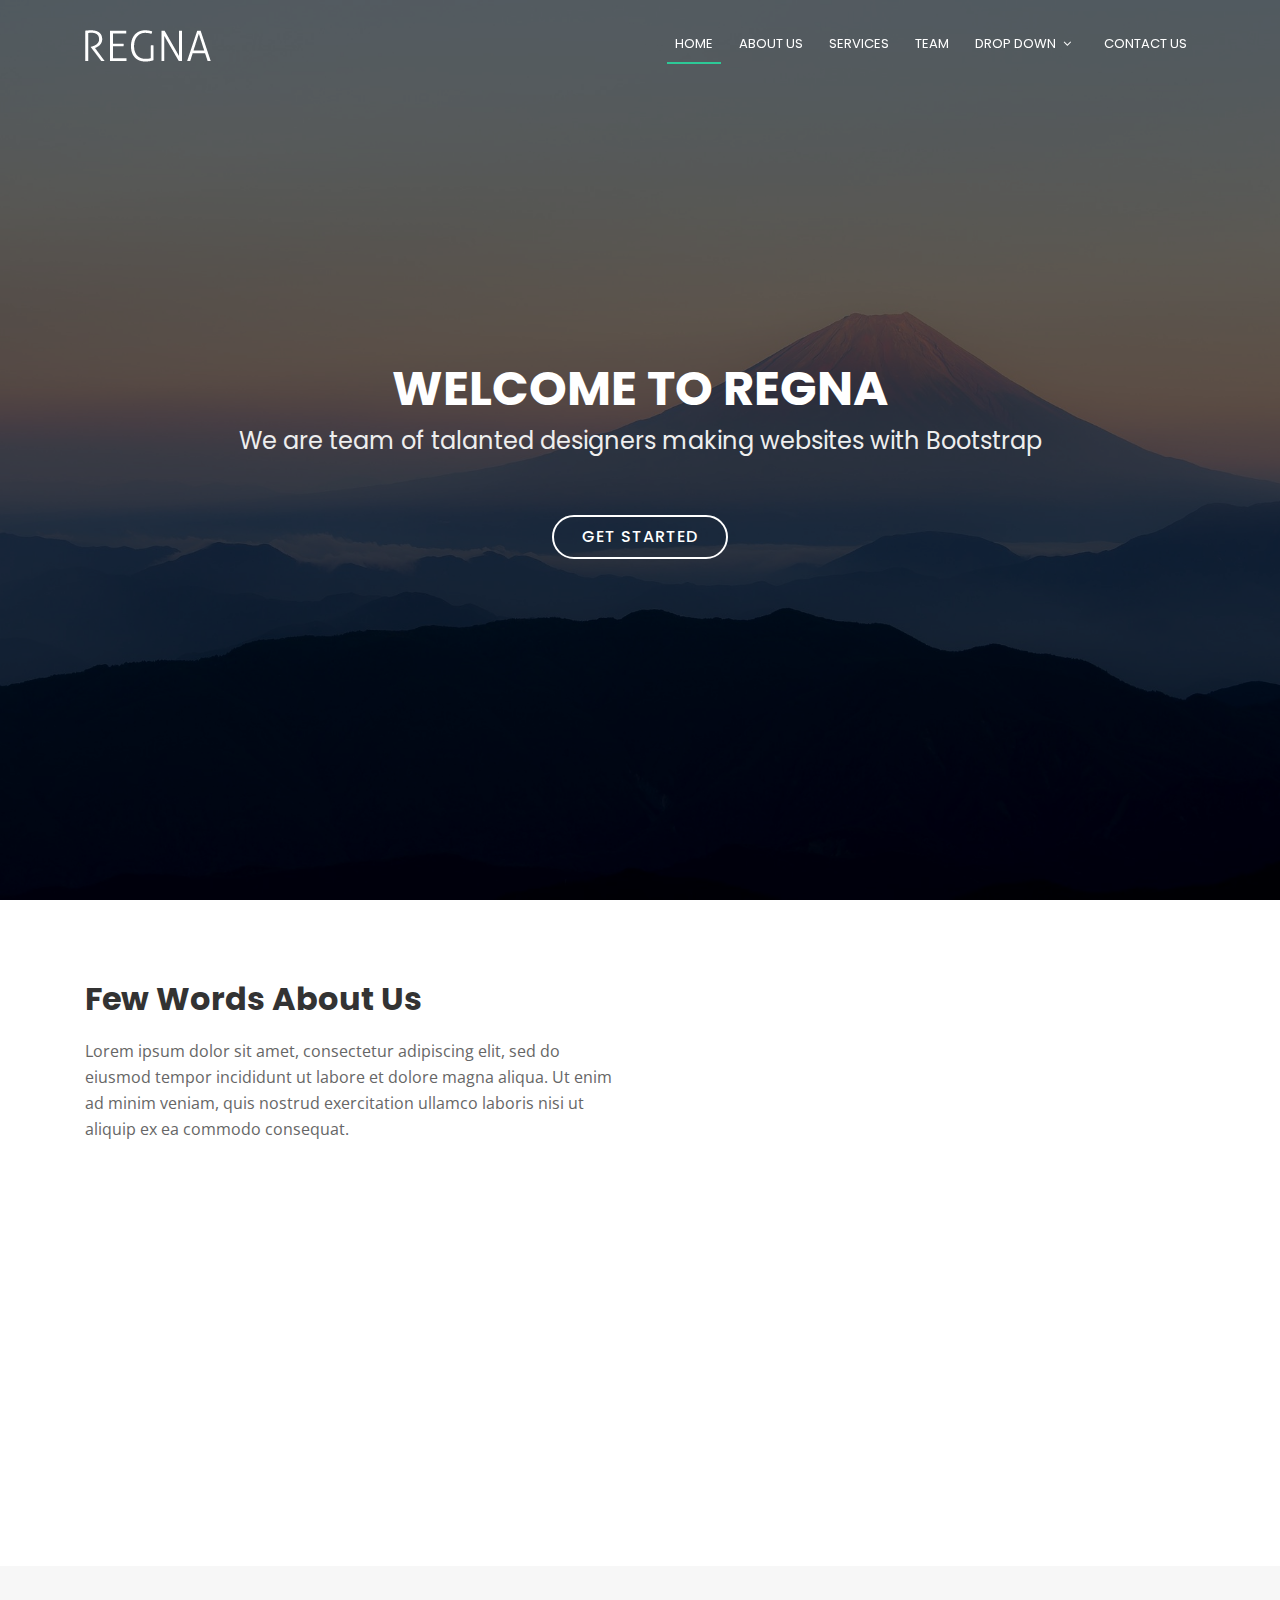
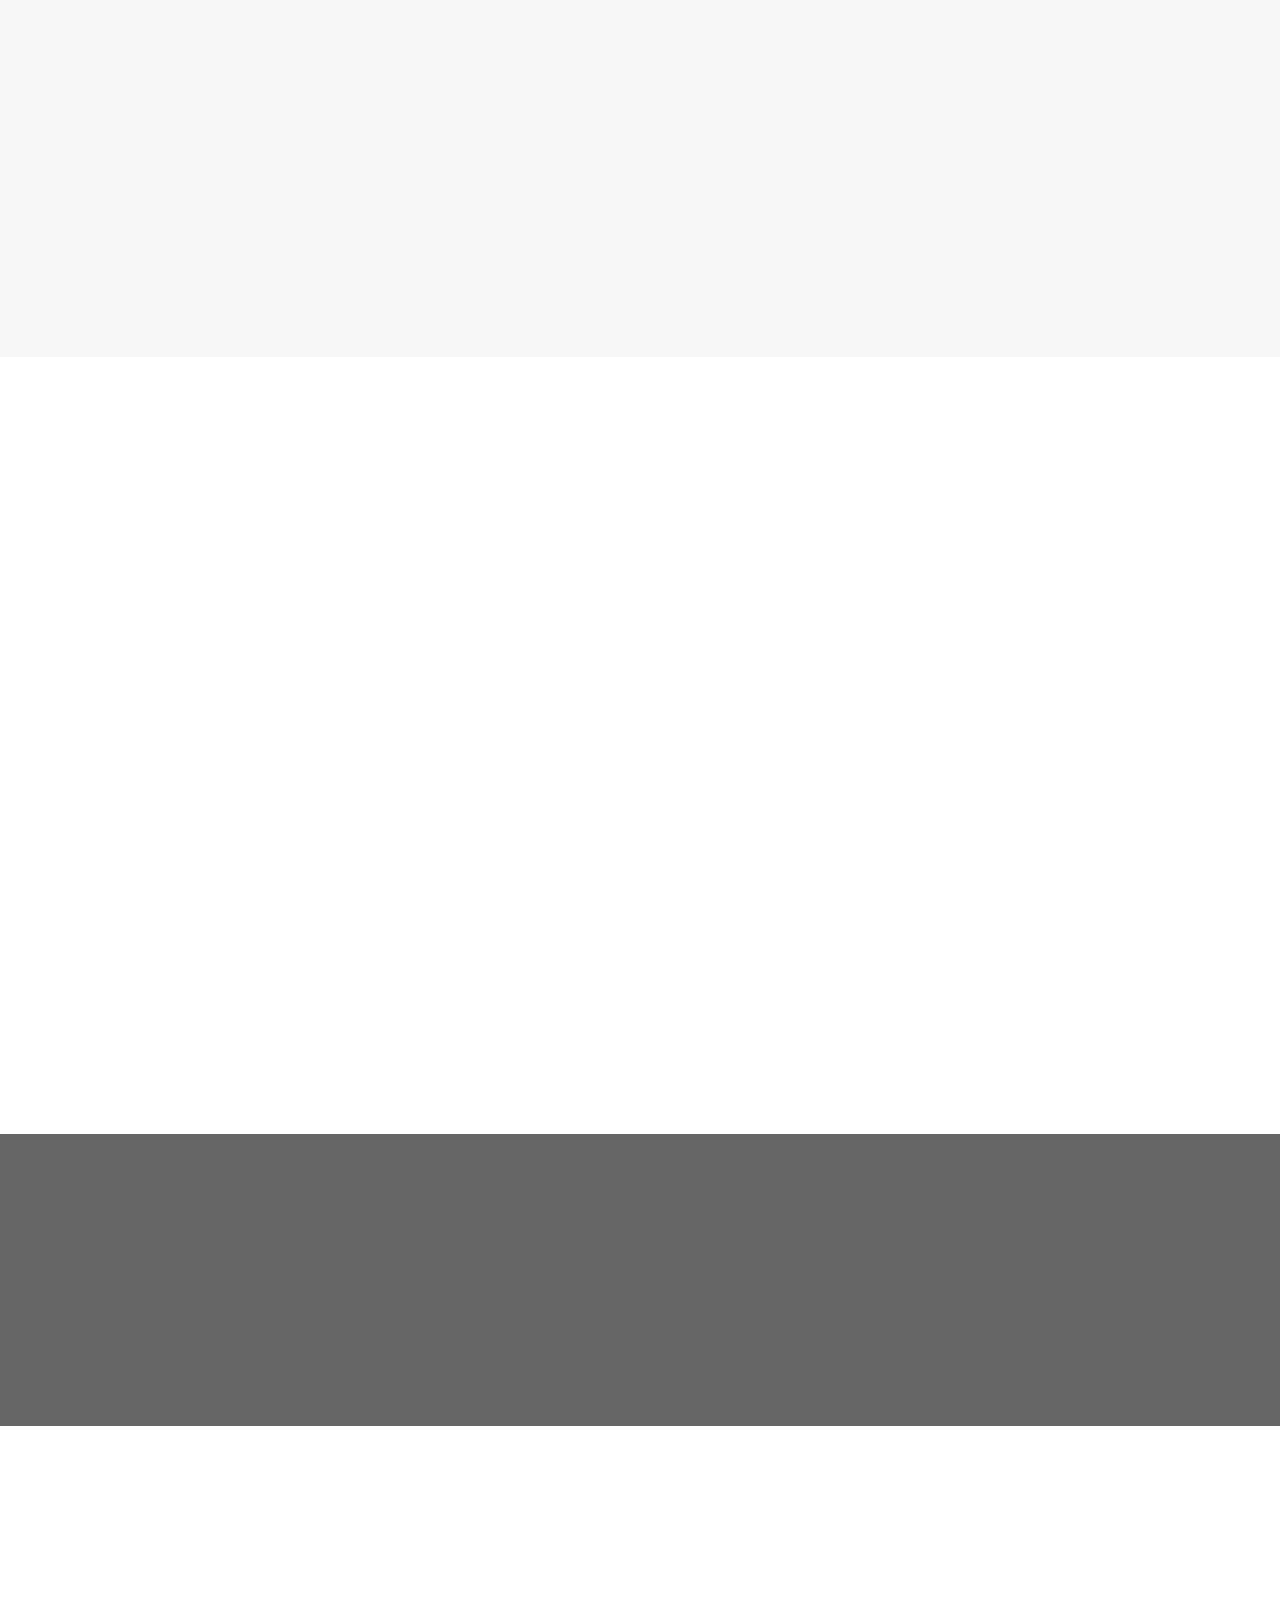
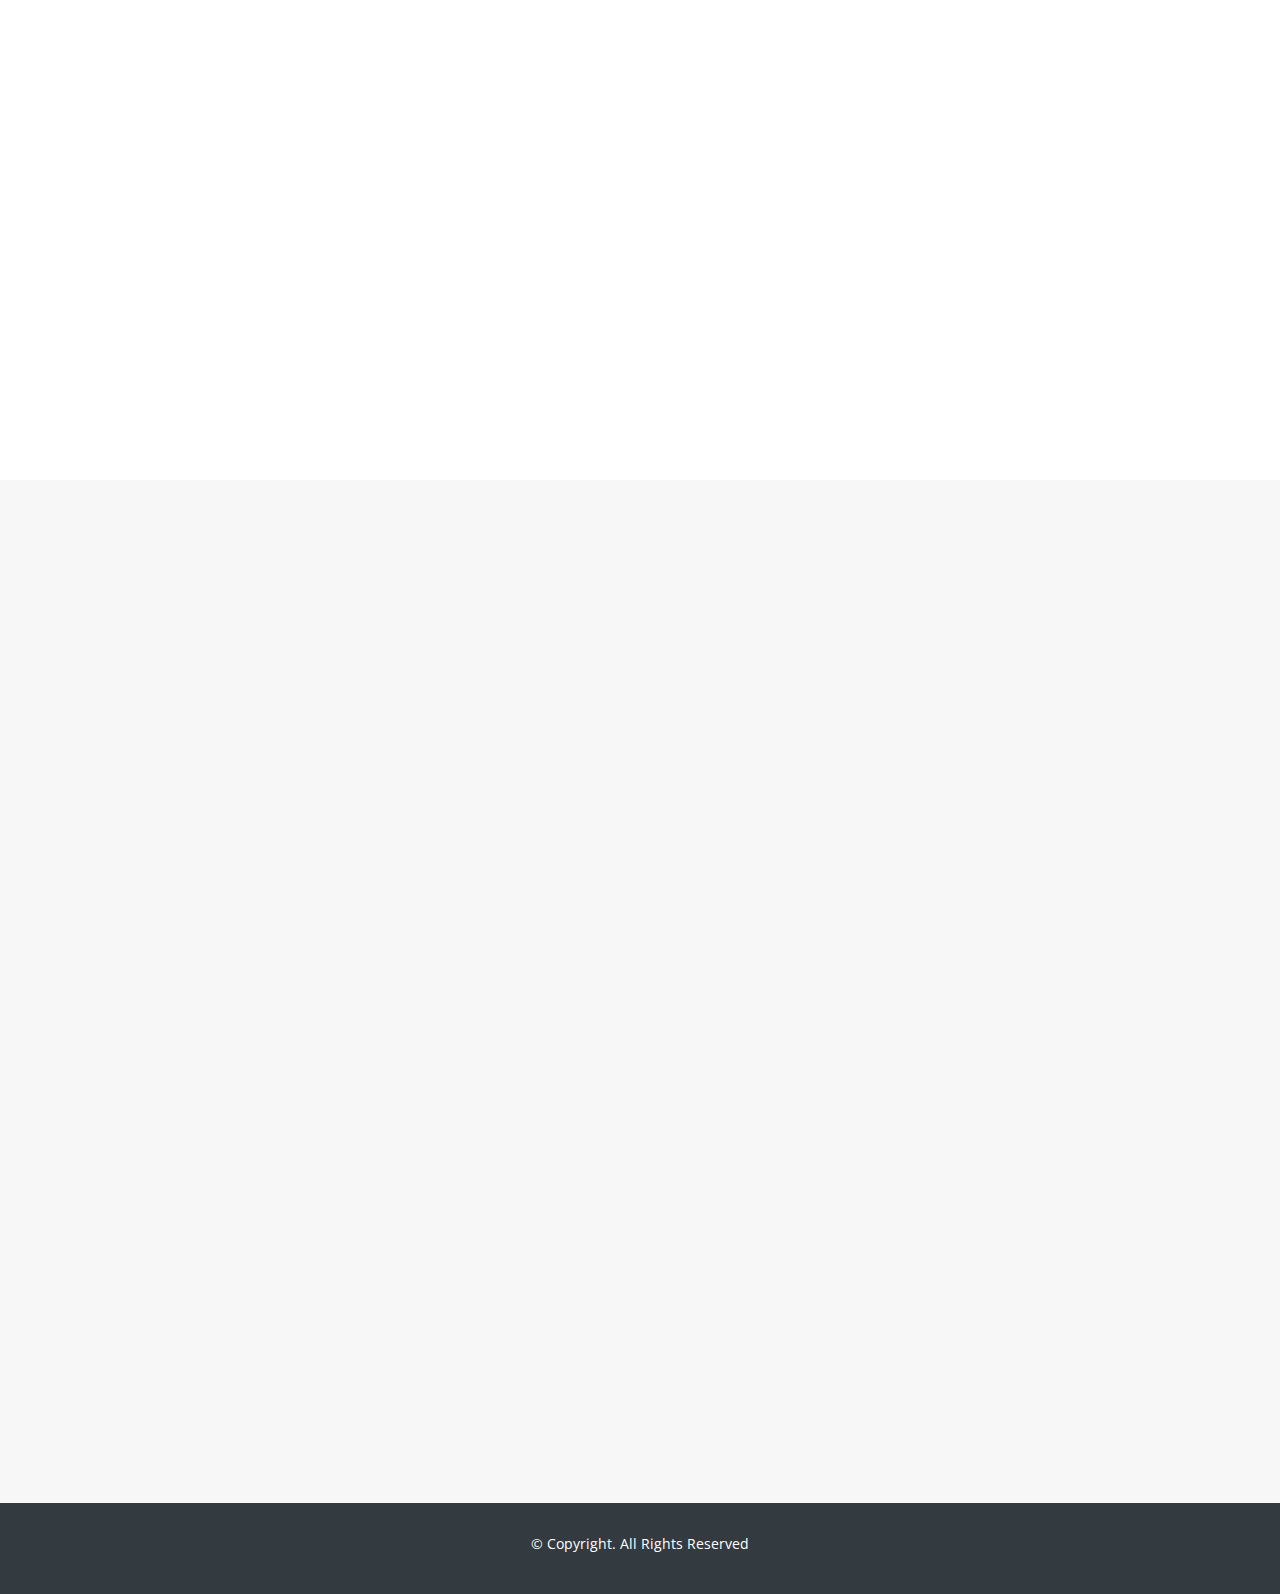
==== disenno3/index.html @ 1fc6177d "3" ====
<!DOCTYPE html>
<html lang="en">
<head>
  <meta charset="utf-8">
  <title>Diseño 3</title>
  <meta content="width=device-width, initial-scale=1.0" name="viewport">
  <meta content="" name="keywords">
  <meta content="" name="description">

  <!-- Favicons -->
  <link href="img/favicon.png" rel="icon">
  <link href="img/apple-touch-icon.png" rel="apple-touch-icon">

  <!-- Google Fonts -->
  <link href="https://fonts.googleapis.com/css?family=Open+Sans:300,300i,400,400i,700,700i|Poppins:300,400,500,700" rel="stylesheet">

  <!-- Bootstrap CSS File -->
  <link href="lib/bootstrap/css/bootstrap.min.css" rel="stylesheet">

  <!-- Libraries CSS Files -->
  <link href="lib/font-awesome/css/font-awesome.min.css" rel="stylesheet">
  <link href="lib/animate/animate.min.css" rel="stylesheet">

  <!-- Main Stylesheet File -->
  <link href="css/style.css" rel="stylesheet">

  <!-- =======================================================
    Theme Name: Regna
    Theme URL: https://bootstrapmade.com/regna-bootstrap-onepage-template/
    Author: BootstrapMade.com
    License: https://bootstrapmade.com/license/
  ======================================================= -->
</head>

<body>

  <!--==========================
  Header
  ============================-->
  <header id="header">
    <div class="container">

      <div id="logo" class="pull-left">
        <a href="#hero"><img src="img/logo.png" alt="" title="" /></img></a>
        <!-- Uncomment below if you prefer to use a text logo -->
        <!--<h1><a href="#hero">Regna</a></h1>-->
      </div>

      <nav id="nav-menu-container">
        <ul class="nav-menu">
          <li class="menu-active"><a href="#hero">Home</a></li>
          <li><a href="#about">About Us</a></li>
          <li><a href="#services">Services</a></li>
          <!-- <li><a href="#portfolio">Portfolio</a></li> -->
          <li><a href="#team">Team</a></li>
          <li class="menu-has-children"><a href="">Drop Down</a>
            <ul>
              <li><a href="#">Drop Down 1</a></li>
              <li class="menu-has-children"><a href="#">Drop Down 2</a>
                <ul>
                  <li><a href="#">Deep Drop Down 1</a></li>
                  <li><a href="#">Deep Drop Down 2</a></li>
                  <li><a href="#">Deep Drop Down 3</a></li>
                  <li><a href="#">Deep Drop Down 4</a></li>
                  <li><a href="#">Deep Drop Down 5</a></li>
                </ul>
              </li>
              <li><a href="#">Drop Down 3</a></li>
              <li><a href="#">Drop Down 4</a></li>
              <li><a href="#">Drop Down 5</a></li>
            </ul>
          </li>
          <li><a href="#contact">Contact Us</a></li>
        </ul>
      </nav><!-- #nav-menu-container -->
    </div>
  </header><!-- #header -->

  <!--==========================
    Hero Section
  ============================-->
  <section id="hero">
    <div class="hero-container">
      <h1>Welcome to Regna</h1>
      <h2>We are team of talanted designers making websites with Bootstrap</h2>
      <a href="#about" class="btn-get-started">Get Started</a>
    </div>
  </section><!-- #hero -->

  <main id="main">

    <!--==========================
      About Us Section
    ============================-->
    <section id="about">
      <div class="container">
        <div class="row about-container">

          <div class="col-lg-6 content order-lg-1 order-2">
            <h2 class="title">Few Words About Us</h2>
            <p>
              Lorem ipsum dolor sit amet, consectetur adipiscing elit, sed do eiusmod tempor incididunt ut labore et dolore magna aliqua. Ut enim ad minim veniam, quis nostrud exercitation ullamco laboris nisi ut aliquip ex ea commodo consequat.
            </p>

            <div class="icon-box wow fadeInUp">
              <div class="icon"><i class="fa fa-shopping-bag"></i></div>
              <h4 class="title"><a href="">Eiusmod Tempor</a></h4>
              <p class="description">Et harum quidem rerum facilis est et expedita distinctio. Nam libero tempore, cum soluta nobis est eligendi</p>
            </div>

            <div class="icon-box wow fadeInUp" data-wow-delay="0.2s">
              <div class="icon"><i class="fa fa-photo"></i></div>
              <h4 class="title"><a href="">Magni Dolores</a></h4>
              <p class="description">Excepteur sint occaecat cupidatat non proident, sunt in culpa qui officia deserunt mollit anim id est laborum</p>
            </div>

            <div class="icon-box wow fadeInUp" data-wow-delay="0.4s">
              <div class="icon"><i class="fa fa-bar-chart"></i></div>
              <h4 class="title"><a href="">Dolor Sitema</a></h4>
              <p class="description">Minim veniam, quis nostrud exercitation ullamco laboris nisi ut aliquip ex ea commodo consequat tarad limino ata</p>
            </div>

          </div>

          <div class="col-lg-6 background order-lg-2 order-1 wow fadeInRight"></div>
        </div>

      </div>
    </section><!-- #about -->

    <!--==========================
      Facts Section
    ============================-->
    <section id="facts">
      <div class="container wow fadeIn">
        <div class="section-header">
          <h3 class="section-title">Facts</h3>
          <p class="section-description">Sed ut perspiciatis unde omnis iste natus error sit voluptatem accusantium doloremque</p>
        </div>
        <div class="row counters">

  				<div class="col-lg-3 col-6 text-center">
            <span data-toggle="counter-up">232</span>
            <p>Clients</p>
  				</div>

          <div class="col-lg-3 col-6 text-center">
            <span data-toggle="counter-up">521</span>
            <p>Projects</p>
  				</div>

          <div class="col-lg-3 col-6 text-center">
            <span data-toggle="counter-up">1,463</span>
            <p>Hours Of Support</p>
  				</div>

          <div class="col-lg-3 col-6 text-center">
            <span data-toggle="counter-up">15</span>
            <p>Hard Workers</p>
  				</div>

  			</div>

      </div>
    </section><!-- #facts -->

    <!--==========================
      Services Section
    ============================-->
    <section id="services">
      <div class="container wow fadeIn">
        <div class="section-header">
          <h3 class="section-title">Services</h3>
          <p class="section-description">Sed ut perspiciatis unde omnis iste natus error sit voluptatem accusantium doloremque</p>
        </div>
        <div class="row">
          <div class="col-lg-4 col-md-6 wow fadeInUp" data-wow-delay="0.2s">
            <div class="box">
              <div class="icon"><a href=""><i class="fa fa-desktop"></i></a></div>
              <h4 class="title"><a href="">Lorem Ipsum</a></h4>
              <p class="description">Voluptatum deleniti atque corrupti quos dolores et quas molestias excepturi sint occaecati cupiditate non provident</p>
            </div>
          </div>
          <div class="col-lg-4 col-md-6 wow fadeInUp" data-wow-delay="0.4s">
            <div class="box">
              <div class="icon"><a href=""><i class="fa fa-bar-chart"></i></a></div>
              <h4 class="title"><a href="">Dolor Sitema</a></h4>
              <p class="description">Minim veniam, quis nostrud exercitation ullamco laboris nisi ut aliquip ex ea commodo consequat tarad limino ata</p>
            </div>
          </div>
          <div class="col-lg-4 col-md-6 wow fadeInUp" data-wow-delay="0.6s">
            <div class="box">
              <div class="icon"><a href=""><i class="fa fa-paper-plane"></i></a></div>
              <h4 class="title"><a href="">Sed ut perspiciatis</a></h4>
              <p class="description">Duis aute irure dolor in reprehenderit in voluptate velit esse cillum dolore eu fugiat nulla pariatur</p>
            </div>
          </div>

          <div class="col-lg-4 col-md-6 wow fadeInUp" data-wow-delay="0.2s">
            <div class="box">
              <div class="icon"><a href=""><i class="fa fa-photo"></i></a></div>
              <h4 class="title"><a href="">Magni Dolores</a></h4>
              <p class="description">Excepteur sint occaecat cupidatat non proident, sunt in culpa qui officia deserunt mollit anim id est laborum</p>
            </div>
          </div>
          <div class="col-lg-4 col-md-6 wow fadeInUp" data-wow-delay="0.4s">
            <div class="box">
              <div class="icon"><a href=""><i class="fa fa-road"></i></a></div>
              <h4 class="title"><a href="">Nemo Enim</a></h4>
              <p class="description">At vero eos et accusamus et iusto odio dignissimos ducimus qui blanditiis praesentium voluptatum deleniti atque</p>
            </div>
          </div>
          <div class="col-lg-4 col-md-6 wow fadeInUp" data-wow-delay="0.6s">
            <div class="box">
              <div class="icon"><a href=""><i class="fa fa-shopping-bag"></i></a></div>
              <h4 class="title"><a href="">Eiusmod Tempor</a></h4>
              <p class="description">Et harum quidem rerum facilis est et expedita distinctio. Nam libero tempore, cum soluta nobis est eligendi</p>
            </div>
          </div>
        </div>

      </div>
    </section><!-- #services -->

    <!--==========================
    Call To Action Section
    ============================-->
    <section id="call-to-action">
      <div class="container wow fadeIn">
        <div class="row">
          <div class="col-lg-9 text-center text-lg-left">
            <h3 class="cta-title">Call To Action</h3>
            <p class="cta-text"> Duis aute irure dolor in reprehenderit in voluptate velit esse cillum dolore eu fugiat nulla pariatur. Excepteur sint occaecat cupidatat non proident, sunt in culpa qui officia deserunt mollit anim id est laborum.</p>
          </div>
          <div class="col-lg-3 cta-btn-container text-center">
            <a class="cta-btn align-middle" href="#">Call To Action</a>
          </div>
        </div>

      </div>
    </section><!-- #call-to-action -->

    <!--==========================
      Portfolio Section
    ============================-->
    <!-- <section id="portfolio">
      <div class="container wow fadeInUp">
        <div class="section-header">
          <h3 class="section-title">Portfolio</h3>
          <p class="section-description">Sed ut perspiciatis unde omnis iste natus error sit voluptatem accusantium doloremque</p>
        </div>
        <div class="row">

          <div class="col-lg-12">
            <ul id="portfolio-flters">
              <li data-filter=".filter-app, .filter-card, .filter-logo, .filter-web" class="filter-active">All</li>
              <li data-filter=".filter-app">App</li>
              <li data-filter=".filter-card">Card</li>
              <li data-filter=".filter-logo">Logo</li>
              <li data-filter=".filter-web">Web</li>
            </ul>
          </div>
        </div>

        <div class="row" id="portfolio-wrapper">
          <div class="col-lg-3 col-md-6 portfolio-item filter-app">
            <a href="">
              <img src="img/portfolio/app1.jpg" alt="">
              <div class="details">
                <h4>App 1</h4>
                <span>Alored dono par</span>
              </div>
            </a>
          </div>

          <div class="col-lg-3 col-md-6 portfolio-item filter-web">
            <a href="">
              <img src="img/portfolio/web2.jpg" alt="">
              <div class="details">
                <h4>Web 2</h4>
                <span>Alored dono par</span>
              </div>
            </a>
          </div>

          <div class="col-lg-3 col-md-6 portfolio-item filter-app">
            <a href="">
              <img src="img/portfolio/app3.jpg" alt="">
              <div class="details">
                <h4>App 3</h4>
                <span>Alored dono par</span>
              </div>
            </a>
          </div>

          <div class="col-lg-3 col-md-6 portfolio-item filter-card">
            <a href="">
              <img src="img/portfolio/card1.jpg" alt="">
              <div class="details">
                <h4>Card 1</h4>
                <span>Alored dono par</span>
              </div>
            </a>
          </div>

          <div class="col-lg-3 col-md-6 portfolio-item filter-card">
            <a href="">
              <img src="img/portfolio/card2.jpg" alt="">
              <div class="details">
                <h4>Card 2</h4>
                <span>Alored dono par</span>
              </div>
            </a>
          </div>

          <div class="col-lg-3 col-md-6 portfolio-item filter-web">
            <a href="">
              <img src="img/portfolio/web3.jpg" alt="">
              <div class="details">
                <h4>Web 3</h4>
                <span>Alored dono par</span>
              </div>
            </a>
          </div>

          <div class="col-lg-3 col-md-6 portfolio-item filter-card">
            <a href="">
              <img src="img/portfolio/card3.jpg" alt="">
              <div class="details">
                <h4>Card 3</h4>
                <span>Alored dono par</span>
              </div>
            </a>
          </div>

          <div class="col-lg-3 col-md-6 portfolio-item filter-app">
            <a href="">
              <img src="img/portfolio/app2.jpg" alt="">
              <div class="details">
                <h4>App 2</h4>
                <span>Alored dono par</span>
              </div>
            </a>
          </div>

          <div class="col-lg-3 col-md-6 portfolio-item filter-logo">
            <a href="">
              <img src="img/portfolio/logo1.jpg" alt="">
              <div class="details">
                <h4>Logo 1</h4>
                <span>Alored dono par</span>
              </div>
            </a>
          </div>

          <div class="col-lg-3 col-md-6 portfolio-item filter-logo">
            <a href="">
              <img src="img/portfolio/logo3.jpg" alt="">
              <div class="details">
                <h4>Logo 3</h4>
                <span>Alored dono par</span>
              </div>
            </a>
          </div>

          <div class="col-lg-3 col-md-6 portfolio-item filter-web">
            <a href="">
              <img src="img/portfolio/web1.jpg" alt="">
              <div class="details">
                <h4>Web 1</h4>
                <span>Alored dono par</span>
              </div>
            </a>
          </div>

          <div class="col-lg-3 col-md-6 portfolio-item filter-logo">
            <a href="">
              <img src="img/portfolio/logo2.jpg" alt="">
              <div class="details">
                <h4>Logo 2</h4>
                <span>Alored dono par</span>
              </div>
            </a>
          </div>

        </div>

      </div>
    </section>#portfolio -->

    <!--==========================
      Team Section
    ============================-->
    <section id="team">
      <div class="container wow fadeInUp">
        <div class="section-header">
          <h3 class="section-title">Team</h3>
          <p class="section-description">Sed ut perspiciatis unde omnis iste natus error sit voluptatem accusantium doloremque</p>
        </div>
        <div class="row">
          <div class="col-lg-3 col-md-6">
            <div class="member">
              <div class="pic"><img src="img/team-1.jpg" alt=""></div>
              <h4>Walter White</h4>
              <span>Chief Executive Officer</span>
              <div class="social">
                <a href=""><i class="fa fa-twitter"></i></a>
                <a href=""><i class="fa fa-facebook"></i></a>
                <a href=""><i class="fa fa-google-plus"></i></a>
                <a href=""><i class="fa fa-linkedin"></i></a>
              </div>
            </div>
          </div>

          <div class="col-lg-3 col-md-6">
            <div class="member">
              <div class="pic"><img src="img/team-2.jpg" alt=""></div>
              <h4>Sarah Jhinson</h4>
              <span>Product Manager</span>
              <div class="social">
                <a href=""><i class="fa fa-twitter"></i></a>
                <a href=""><i class="fa fa-facebook"></i></a>
                <a href=""><i class="fa fa-google-plus"></i></a>
                <a href=""><i class="fa fa-linkedin"></i></a>
              </div>
            </div>
          </div>

          <div class="col-lg-3 col-md-6">
            <div class="member">
              <div class="pic"><img src="img/team-3.jpg" alt=""></div>
              <h4>William Anderson</h4>
              <span>CTO</span>
              <div class="social">
                <a href=""><i class="fa fa-twitter"></i></a>
                <a href=""><i class="fa fa-facebook"></i></a>
                <a href=""><i class="fa fa-google-plus"></i></a>
                <a href=""><i class="fa fa-linkedin"></i></a>
              </div>
            </div>
          </div>

          <div class="col-lg-3 col-md-6">
            <div class="member">
              <div class="pic"><img src="img/team-4.jpg" alt=""></div>
              <h4>Amanda Jepson</h4>
              <span>Accountant</span>
              <div class="social">
                <a href=""><i class="fa fa-twitter"></i></a>
                <a href=""><i class="fa fa-facebook"></i></a>
                <a href=""><i class="fa fa-google-plus"></i></a>
                <a href=""><i class="fa fa-linkedin"></i></a>
              </div>
            </div>
          </div>
        </div>

      </div>
    </section><!-- #team -->

    <!--==========================
      Contact Section
    ============================-->
    <section id="contact">
      <div class="container wow fadeInUp">
        <div class="section-header">
          <h3 class="section-title">Contact</h3>
          <p class="section-description">Sed ut perspiciatis unde omnis iste natus error sit voluptatem accusantium doloremque</p>
        </div>
      </div>

      <!-- Uncomment below if you wan to use dynamic maps -->
      <iframe src="https://www.google.com/maps/embed?pb=!1m18!1m12!1m3!1d22864.11283411948!2d-73.96468908098944!3d40.630720240038435!2m3!1f0!2f0!3f0!3m2!1i1024!2i768!4f13.1!3m3!1m2!1s0x89c24fa5d33f083b%3A0xc80b8f06e177fe62!2sNew+York%2C+NY%2C+USA!5e0!3m2!1sen!2sbg!4v1540447494452" width="100%" height="380" frameborder="0" style="border:0" allowfullscreen></iframe>

      <div class="container wow fadeInUp mt-5">
        <div class="row justify-content-center">

          <div class="col-lg-3 col-md-4">

            <div class="info">
              <div>
                <i class="fa fa-map-marker"></i>
                <p>A108 Adam Street<br>New York, NY 535022</p>
              </div>

              <div>
                <i class="fa fa-envelope"></i>
                <p>info@example.com</p>
              </div>

              <div>
                <i class="fa fa-phone"></i>
                <p>+1 5589 55488 55s</p>
              </div>
            </div>

            <div class="social-links">
              <a href="#" class="twitter"><i class="fa fa-twitter"></i></a>
              <a href="#" class="facebook"><i class="fa fa-facebook"></i></a>
              <a href="#" class="instagram"><i class="fa fa-instagram"></i></a>
              <a href="#" class="google-plus"><i class="fa fa-google-plus"></i></a>
              <a href="#" class="linkedin"><i class="fa fa-linkedin"></i></a>
            </div>

          </div>

          <div class="col-lg-5 col-md-8">
            <div class="form">
              <div id="sendmessage">Your message has been sent. Thank you!</div>
              <div id="errormessage"></div>
              <form action="" method="post" role="form" class="contactForm">
                <div class="form-group">
                  <input type="text" name="name" class="form-control" id="name" placeholder="Your Name" data-rule="minlen:4" data-msg="Please enter at least 4 chars" />
                  <div class="validation"></div>
                </div>
                <div class="form-group">
                  <input type="email" class="form-control" name="email" id="email" placeholder="Your Email" data-rule="email" data-msg="Please enter a valid email" />
                  <div class="validation"></div>
                </div>
                <div class="form-group">
                  <input type="text" class="form-control" name="subject" id="subject" placeholder="Subject" data-rule="minlen:4" data-msg="Please enter at least 8 chars of subject" />
                  <div class="validation"></div>
                </div>
                <div class="form-group">
                  <textarea class="form-control" name="message" rows="5" data-rule="required" data-msg="Please write something for us" placeholder="Message"></textarea>
                  <div class="validation"></div>
                </div>
                <div class="text-center"><button type="submit">Send Message</button></div>
              </form>
            </div>
          </div>

        </div>

      </div>
    </section><!-- #contact -->

  </main>

  <!--==========================
    Footer
  ============================-->
  <footer id="footer">
    <div class="footer-top">
      <div class="container">

      </div>
    </div>

    <div class="container">
      <div class="copyright">
        &copy; Copyright. All Rights Reserved
      </div>
      <div class="credits">
        <!--
          All the links in the footer should remain intact.
          You can delete the links only if you purchased the pro version.
          Licensing information: https://bootstrapmade.com/license/
          Purchase the pro version with working PHP/AJAX contact form: https://bootstrapmade.com/buy/?theme=Regna
        -->
        <!-- Designed by <a href="https://bootstrapmade.com/">BootstrapMade</a> -->
      </div>
    </div>
  </footer><!-- #footer -->

  <a href="#" class="back-to-top"><i class="fa fa-chevron-up"></i></a>

  <!-- JavaScript Libraries -->
  <script src="lib/jquery/jquery.min.js"></script>
  <script src="lib/jquery/jquery-migrate.min.js"></script>
  <script src="lib/bootstrap/js/bootstrap.bundle.min.js"></script>
  <script src="lib/easing/easing.min.js"></script>
  <script src="lib/wow/wow.min.js"></script>
  <script src="lib/waypoints/waypoints.min.js"></script>
  <script src="lib/counterup/counterup.min.js"></script>
  <script src="lib/superfish/hoverIntent.js"></script>
  <script src="lib/superfish/superfish.min.js"></script>

  <!-- Contact Form JavaScript File -->
  <script src="contactform/contactform.js"></script>

  <!-- Template Main Javascript File -->
  <script src="js/main.js"></script>

</body>
</html>
---- disenno3/css/style.css ----
/*
  Theme Name: Regna
  Theme URL: https://bootstrapmade.com/regna-bootstrap-onepage-template/
  Author: BootstrapMade.com
  License: https://bootstrapmade.com/license/
*/
/*--------------------------------------------------------------
# General
--------------------------------------------------------------*/
body {
  background: #fff;
  color: #666666;
  font-family: "Open Sans", sans-serif;
}

a {
  color: #2dc997;
}

a:hover, a:active, a:focus {
  color: #2dca98;
  outline: none;
  text-decoration: none;
}

p {
  padding: 0;
  margin: 0 0 30px 0;
}

h1, h2, h3, h4, h5, h6 {
  font-family: "Poppins", sans-serif;
  font-weight: 400;
  margin: 0 0 20px 0;
  padding: 0;
}

/* Prelaoder */
#preloader {
  position: fixed;
  left: 0;
  top: 0;
  z-index: 999;
  width: 100%;
  height: 100%;
  overflow: visible;
  background: #fff url("../img/preloader.svg") no-repeat center center;
}

/* Back to top button */
.back-to-top {
  position: fixed;
  display: none;
  background: rgba(0, 0, 0, 0.2);
  color: #fff;
  padding: 6px 12px 9px 12px;
  font-size: 16px;
  border-radius: 2px;
  right: 15px;
  bottom: 15px;
  transition: background 0.5s;
}

@media (max-width: 768px) {
  .back-to-top {
    bottom: 15px;
  }
}

.back-to-top:focus {
  background: rgba(0, 0, 0, 0.2);
  color: #fff;
  outline: none;
}

.back-to-top:hover {
  background: #2dc997;
  color: #fff;
}

/*--------------------------------------------------------------
# Header
--------------------------------------------------------------*/
#header {
  padding: 30px 0;
  height: 92px;
  position: fixed;
  left: 0;
  top: 0;
  right: 0;
  transition: all 0.5s;
  z-index: 997;
}

#header #logo {
  float: left;
}

#header #logo h1 {
  font-size: 36px;
  margin: 0;
  padding: 6px 0;
  line-height: 1;
  font-family: "Poppins", sans-serif;
  font-weight: 700;
  letter-spacing: 3px;
  text-transform: uppercase;
}

#header #logo h1 a, #header #logo h1 a:hover {
  color: #fff;
}

#header #logo img {
  padding: 0;
  margin: 0;
}

@media (max-width: 768px) {
  #header #logo h1 {
    font-size: 26px;
  }
  #header #logo img {
    max-height: 40px;
  }
}

#header.header-fixed {
  background: rgba(52, 59, 64, 0.9);
  padding: 20px 0;
  height: 72px;
  transition: all 0.5s;
}

/*--------------------------------------------------------------
# Hero Section
--------------------------------------------------------------*/
#hero {
  width: 100%;
  height: 100vh;
  background: url(../img/hero-bg.jpg) top center;
  background-size: cover;
  position: relative;
}

@media (min-width: 1024px) {
  #hero {
    background-attachment: fixed;
  }
}

#hero:before {
  content: "";
  background: rgba(0, 0, 0, 0.6);
  position: absolute;
  bottom: 0;
  top: 0;
  left: 0;
  right: 0;
}

#hero .hero-container {
  position: absolute;
  bottom: 0;
  top: 0;
  left: 0;
  right: 0;
  display: flex;
  justify-content: center;
  align-items: center;
  flex-direction: column;
  text-align: center;
}

#hero h1 {
  margin: 30px 0 10px 0;
  font-size: 48px;
  font-weight: 700;
  line-height: 56px;
  text-transform: uppercase;
  color: #fff;
}

@media (max-width: 768px) {
  #hero h1 {
    font-size: 28px;
    line-height: 36px;
  }
}

#hero h2 {
  color: #eee;
  margin-bottom: 50px;
  font-size: 24px;
}

@media (max-width: 768px) {
  #hero h2 {
    font-size: 18px;
    line-height: 24px;
    margin-bottom: 30px;
  }
}

#hero .btn-get-started {
  font-family: "Poppins", sans-serif;
  text-transform: uppercase;
  font-weight: 500;
  font-size: 16px;
  letter-spacing: 1px;
  display: inline-block;
  padding: 8px 28px;
  border-radius: 50px;
  transition: 0.5s;
  margin: 10px;
  border: 2px solid #fff;
  color: #fff;
}

#hero .btn-get-started:hover {
  background: #2dc997;
  border: 2px solid #2dc997;
}

/*--------------------------------------------------------------
# Navigation Menu
--------------------------------------------------------------*/
/* Nav Menu Essentials */
.nav-menu, .nav-menu * {
  margin: 0;
  padding: 0;
  list-style: none;
}

.nav-menu ul {
  position: absolute;
  display: none;
  top: 100%;
  left: 0;
  z-index: 99;
}

.nav-menu li {
  position: relative;
  white-space: nowrap;
}

.nav-menu > li {
  float: left;
}

.nav-menu li:hover > ul,
.nav-menu li.sfHover > ul {
  display: block;
}

.nav-menu ul ul {
  top: 0;
  left: 100%;
}

.nav-menu ul li {
  min-width: 180px;
}

/* Nav Menu Arrows */
.sf-arrows .sf-with-ul {
  padding-right: 30px;
}

.sf-arrows .sf-with-ul:after {
  content: "\f107";
  position: absolute;
  right: 15px;
  font-family: FontAwesome;
  font-style: normal;
  font-weight: normal;
}

.sf-arrows ul .sf-with-ul:after {
  content: "\f105";
}

/* Nav Meu Container */
#nav-menu-container {
  float: right;
  margin: 0;
}

@media (max-width: 768px) {
  #nav-menu-container {
    display: none;
  }
}

/* Nav Meu Styling */
.nav-menu a {
  padding: 0 8px 10px 8px;
  text-decoration: none;
  display: inline-block;
  color: #fff;
  font-family: "Poppins", sans-serif;
  font-weight: 400;
  text-transform: uppercase;
  font-size: 13px;
  outline: none;
}

.nav-menu > li {
  margin-left: 10px;
}

.nav-menu > li > a:before {
  content: "";
  position: absolute;
  width: 100%;
  height: 2px;
  bottom: 0;
  left: 0;
  background-color: #2dc997;
  visibility: hidden;
  -webkit-transform: scaleX(0);
  transform: scaleX(0);
  -webkit-transition: all 0.3s ease-in-out 0s;
  transition: all 0.3s ease-in-out 0s;
}

.nav-menu a:hover:before, .nav-menu li:hover > a:before, .nav-menu .menu-active > a:before {
  visibility: visible;
  -webkit-transform: scaleX(1);
  transform: scaleX(1);
}

.nav-menu ul {
  margin: 4px 0 0 0;
  border: 1px solid #e7e7e7;
}

.nav-menu ul li {
  background: #fff;
}

.nav-menu ul li:first-child {
  border-top: 0;
}

.nav-menu ul li a {
  padding: 10px;
  color: #333;
  transition: 0.3s;
  display: block;
  font-size: 13px;
  text-transform: none;
}

.nav-menu ul li a:hover {
  background: #2dc997;
  color: #fff;
}

.nav-menu ul ul {
  margin: 0;
}

/* Mobile Nav Toggle */
#mobile-nav-toggle {
  position: fixed;
  right: 0;
  top: 0;
  z-index: 999;
  margin: 20px 20px 0 0;
  border: 0;
  background: none;
  font-size: 24px;
  display: none;
  transition: all 0.4s;
  outline: none;
  cursor: pointer;
}

#mobile-nav-toggle i {
  color: #fff;
}

@media (max-width: 768px) {
  #mobile-nav-toggle {
    display: inline;
  }
}

/* Mobile Nav Styling */
#mobile-nav {
  position: fixed;
  top: 0;
  padding-top: 18px;
  bottom: 0;
  z-index: 998;
  background: rgba(52, 59, 64, 0.9);
  left: -260px;
  width: 260px;
  overflow-y: auto;
  transition: 0.4s;
}

#mobile-nav ul {
  padding: 0;
  margin: 0;
  list-style: none;
}

#mobile-nav ul li {
  position: relative;
}

#mobile-nav ul li a {
  color: #fff;
  font-size: 16px;
  overflow: hidden;
  padding: 10px 22px 10px 15px;
  position: relative;
  text-decoration: none;
  width: 100%;
  display: block;
  outline: none;
}

#mobile-nav ul li a:hover {
  color: #fff;
}

#mobile-nav ul li li {
  padding-left: 30px;
}

#mobile-nav ul .menu-has-children i {
  position: absolute;
  right: 0;
  z-index: 99;
  padding: 15px;
  cursor: pointer;
  color: #fff;
}

#mobile-nav ul .menu-has-children i.fa-chevron-up {
  color: #2dc997;
}

#mobile-nav ul .menu-item-active {
  color: #2dc997;
}

#mobile-body-overly {
  width: 100%;
  height: 100%;
  z-index: 997;
  top: 0;
  left: 0;
  position: fixed;
  background: rgba(52, 59, 64, 0.9);
  display: none;
}

/* Mobile Nav body classes */
body.mobile-nav-active {
  overflow: hidden;
}

body.mobile-nav-active #mobile-nav {
  left: 0;
}

body.mobile-nav-active #mobile-nav-toggle {
  color: #fff;
}

/*--------------------------------------------------------------
# Sections
--------------------------------------------------------------*/
/* Sections Header
--------------------------------*/
.section-header .section-title {
  font-size: 32px;
  color: #111;
  text-transform: uppercase;
  text-align: center;
  font-weight: 700;
  margin-bottom: 5px;
}

.section-header .section-description {
  text-align: center;
  padding-bottom: 40px;
  color: #999;
}

/* About Us Section
--------------------------------*/
#about {
  background: #fff;
  padding: 80px 0;
}

#about .about-container .background {
  min-height: 300px;
  background: url(../img/about-img.jpg) center top no-repeat;
  margin-bottom: 10px;
}

#about .about-container .content {
  background: #fff;
}

#about .about-container .title {
  color: #333;
  font-weight: 700;
  font-size: 32px;
}

@media (max-width: 768px) {
  #about .about-container .title {
    padding-top: 15px;
  }
}

#about .about-container p {
  line-height: 26px;
}

#about .about-container p:last-child {
  margin-bottom: 0;
}

#about .about-container .icon-box {
  background: #fff;
  background-size: cover;
  padding: 0 0 30px 0;
}

#about .about-container .icon-box .icon {
  float: left;
  background: #fff;
  width: 64px;
  height: 64px;
  display: flex;
  justify-content: center;
  align-items: center;
  flex-direction: column;
  text-align: center;
  border-radius: 50%;
  border: 2px solid #2dc997;
}

#about .about-container .icon-box .icon i {
  color: #2dc997;
  font-size: 24px;
}

#about .about-container .icon-box .title {
  margin-left: 80px;
  font-weight: 500;
  margin-bottom: 5px;
  font-size: 18px;
  text-transform: uppercase;
}

#about .about-container .icon-box .title a {
  color: #111;
}

#about .about-container .icon-box .description {
  margin-left: 80px;
  line-height: 24px;
  font-size: 14px;
}

/* Facts Section
--------------------------------*/
#facts {
  background: #f7f7f7;
  padding: 80px 0 60px 0;
}

#facts .counters span {
  font-size: 48px;
  display: block;
  color: #2dc997;
}

#facts .counters p {
  padding: 0;
  margin: 0 0 20px 0;
  font-family: "Poppins", sans-serif;
  font-size: 14px;
}

/* Services Section
--------------------------------*/
#services {
  background: #fff;
  background-size: cover;
  padding: 80px 0 60px 0;
}

#services .box {
  padding: 50px 20px;
  margin-bottom: 50px;
  text-align: center;
  border: 1px solid #e6e6e6;
  height: 200px;
  position: relative;
  background: #fafafa;
}

#services .icon {
  position: absolute;
  top: -36px;
  left: calc(50% - 36px);
  transition: 0.2s;
  border-radius: 50%;
  border: 6px solid #fff;
  display: flex;
  justify-content: center;
  align-items: center;
  flex-direction: column;
  text-align: center;
  width: 72px;
  height: 72px;
  background: #2dc997;
}

#services .icon a {
  display: inline-block;
}

#services .icon i {
  color: #fff;
  font-size: 24px;
}

#services .box:hover .icon {
  background: #fff;
  border: 2px solid #2dc997;
}

#services .box:hover .icon i {
  color: #2dc997;
}

#services .box:hover .icon a {
  color: #2dc997;
}

#services .title {
  font-weight: 700;
  font-size: 18px;
  margin-bottom: 15px;
  text-transform: uppercase;
}

#services .title a {
  color: #111;
}

#services .description {
  font-size: 14px;
  line-height: 24px;
}

/* Call To Action Section
--------------------------------*/
#call-to-action {
  background: linear-gradient(rgba(0, 0, 0, 0.6), rgba(0, 0, 0, 0.6)), url(../img/call-to-action-bg.jpg) fixed center center;
  background-size: cover;
  padding: 80px 0;
}

#call-to-action .cta-title {
  color: #fff;
  font-size: 28px;
  font-weight: 700;
}

#call-to-action .cta-text {
  color: #fff;
}

@media (min-width: 769px) {
  #call-to-action .cta-btn-container {
    display: flex;
    align-items: center;
    justify-content: flex-end;
  }
}

#call-to-action .cta-btn {
  font-family: "Poppins", sans-serif;
  text-transform: uppercase;
  font-weight: 500;
  font-size: 16px;
  letter-spacing: 1px;
  display: inline-block;
  padding: 8px 30px;
  border-radius: 50px;
  transition: 0.5s;
  margin: 10px;
  border: 2px solid #fff;
  color: #fff;
}

#call-to-action .cta-btn:hover {
  background: #2dc997;
  border: 2px solid #2dc997;
}

/* Portfolio Section
--------------------------------*/
#portfolio {
  background: #f7f7f7;
  padding: 80px 0;
}

#portfolio #portfolio-wrapper {
  padding-right: 15px;
}

#portfolio #portfolio-flters {
  padding: 0;
  margin: 0 0 45px 0;
  list-style: none;
  text-align: center;
}

#portfolio #portfolio-flters li {
  cursor: pointer;
  margin: 0 10px;
  display: inline-block;
  padding: 10px 22px;
  font-size: 12px;
  line-height: 20px;
  color: #666666;
  border-radius: 4px;
  text-transform: uppercase;
  background: #fff;
  margin-bottom: 5px;
  transition: all 0.3s ease-in-out;
}

#portfolio #portfolio-flters li:hover, #portfolio #portfolio-flters li.filter-active {
  background: #2dc997;
  color: #fff;
}

#portfolio .portfolio-item {
  position: relative;
  height: 200px;
  overflow: hidden !important;
  margin-bottom: 15px;
  transition: all 350ms ease;
  transform: scale(1);
}

#portfolio .portfolio-item a {
  display: block;
  margin-right: 15px;
}

#portfolio .portfolio-item img {
  position: relative;
  top: 0;
  transition: all 600ms cubic-bezier(0.645, 0.045, 0.355, 1);
}

#portfolio .portfolio-item .details {
  height: 50px;
  background: #2dc997;
  position: absolute;
  width: 100%;
  height: 50px;
  bottom: -50px;
  transition: all 300ms cubic-bezier(0.645, 0.045, 0.355, 1);
}

#portfolio .portfolio-item .details h4 {
  font-size: 14px;
  font-weight: 700;
  color: #fff;
  padding: 8px 0 2px 8px;
  margin: 0;
}

#portfolio .portfolio-item .details span {
  display: block;
  color: #fff;
  font-size: 13px;
  padding-left: 8px;
}

#portfolio .portfolio-item:hover .details {
  bottom: 0;
}

#portfolio .portfolio-item:hover img {
  top: -30px;
}

/* Team Section
--------------------------------*/
#team {
  background: #fff;
  padding: 80px 0 60px 0;
}

#team .member {
  text-align: center;
  margin-bottom: 20px;
}

#team .member .pic {
  margin-bottom: 15px;
  overflow: hidden;
  height: 260px;
}

#team .member .pic img {
  max-width: 100%;
}

#team .member h4 {
  font-weight: 700;
  margin-bottom: 2px;
  font-size: 18px;
}

#team .member span {
  font-style: italic;
  display: block;
  font-size: 13px;
}

#team .member .social {
  margin-top: 15px;
}

#team .member .social a {
  color: #b3b3b3;
}

#team .member .social a:hover {
  color: #2dc997;
}

#team .member .social i {
  font-size: 18px;
  margin: 0 2px;
}

/* Contact Section
--------------------------------*/
#contact {
  background: #f7f7f7;
  padding: 80px 0 40px 0;
}

#contact #google-map {
  height: 300px;
  margin-bottom: 20px;
}

#contact .info {
  color: #333333;
}

#contact .info i {
  font-size: 32px;
  color: #2dc997;
  float: left;
}

#contact .info p {
  padding: 0 0 10px 50px;
  margin-bottom: 20px;
  line-height: 22px;
  font-size: 14px;
}

#contact .info .email p {
  padding-top: 5px;
}

#contact .social-links {
  padding-bottom: 20px;
}

#contact .social-links a {
  font-size: 18px;
  display: inline-block;
  background: #333;
  color: #fff;
  line-height: 1;
  padding: 8px 0;
  border-radius: 50%;
  text-align: center;
  width: 36px;
  height: 36px;
  transition: 0.3s;
}

#contact .social-links a:hover {
  background: #2dc997;
  color: #fff;
}

#contact .form #sendmessage {
  color: #2dc997;
  border: 1px solid #2dc997;
  display: none;
  text-align: center;
  padding: 15px;
  font-weight: 600;
  margin-bottom: 15px;
}

#contact .form #errormessage {
  color: red;
  display: none;
  border: 1px solid red;
  text-align: center;
  padding: 15px;
  font-weight: 600;
  margin-bottom: 15px;
}

#contact .form #sendmessage.show, #contact .form #errormessage.show, #contact .form .show {
  display: block;
}

#contact .form .validation {
  color: red;
  display: none;
  margin: 0 0 20px;
  font-weight: 400;
  font-size: 13px;
}

#contact .form input, #contact .form textarea {
  border-radius: 0;
  box-shadow: none;
  font-size: 14px;
}

#contact .form button[type="submit"] {
  background: #2dc997;
  border: 0;
  padding: 10px 24px;
  color: #fff;
  transition: 0.4s;
}

#contact .form button[type="submit"]:hover {
  background: #51d8ad;
}

/*--------------------------------------------------------------
# Footer
--------------------------------------------------------------*/
#footer {
  background: #343b40;
  padding: 30px 0;
  color: #fff;
  font-size: 14px;
}

#footer .copyright {
  text-align: center;
}

#footer .credits {
  padding-top: 10px;
  text-align: center;
  font-size: 13px;
  color: #ccc;
}
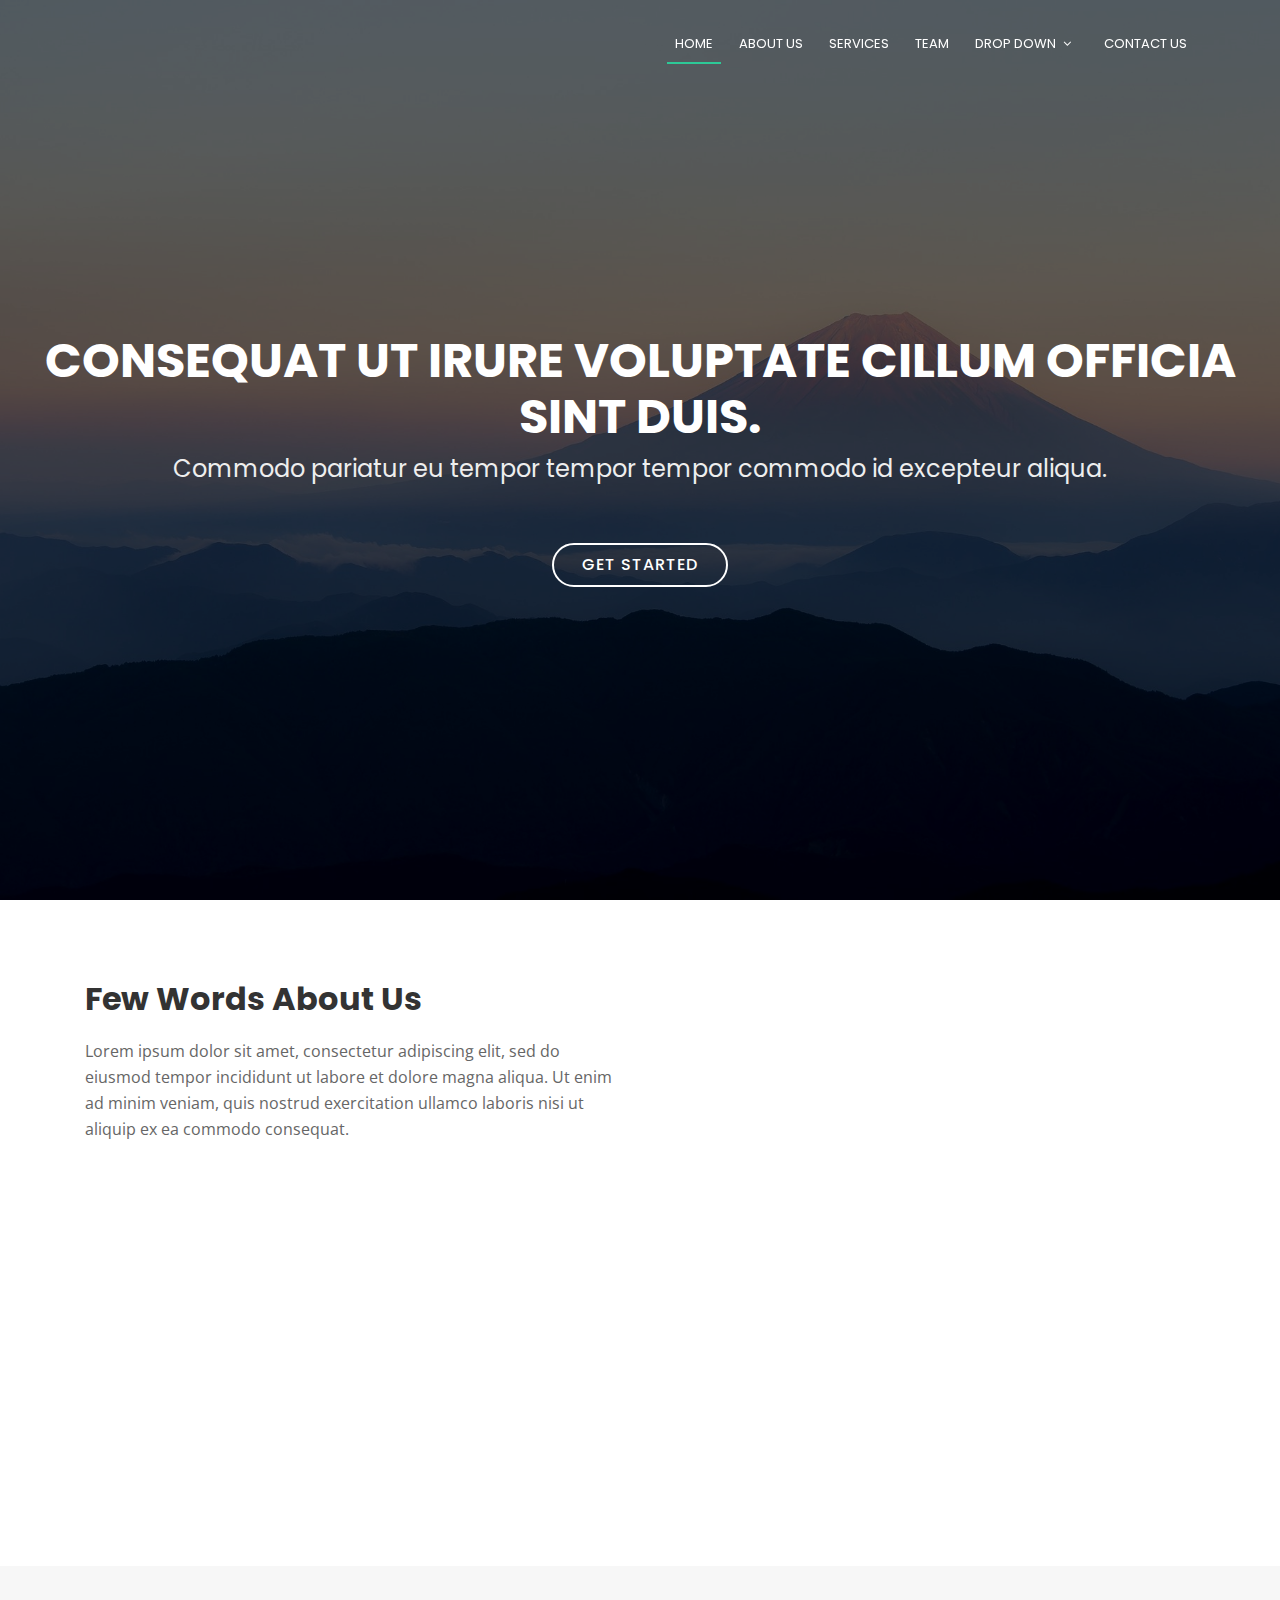
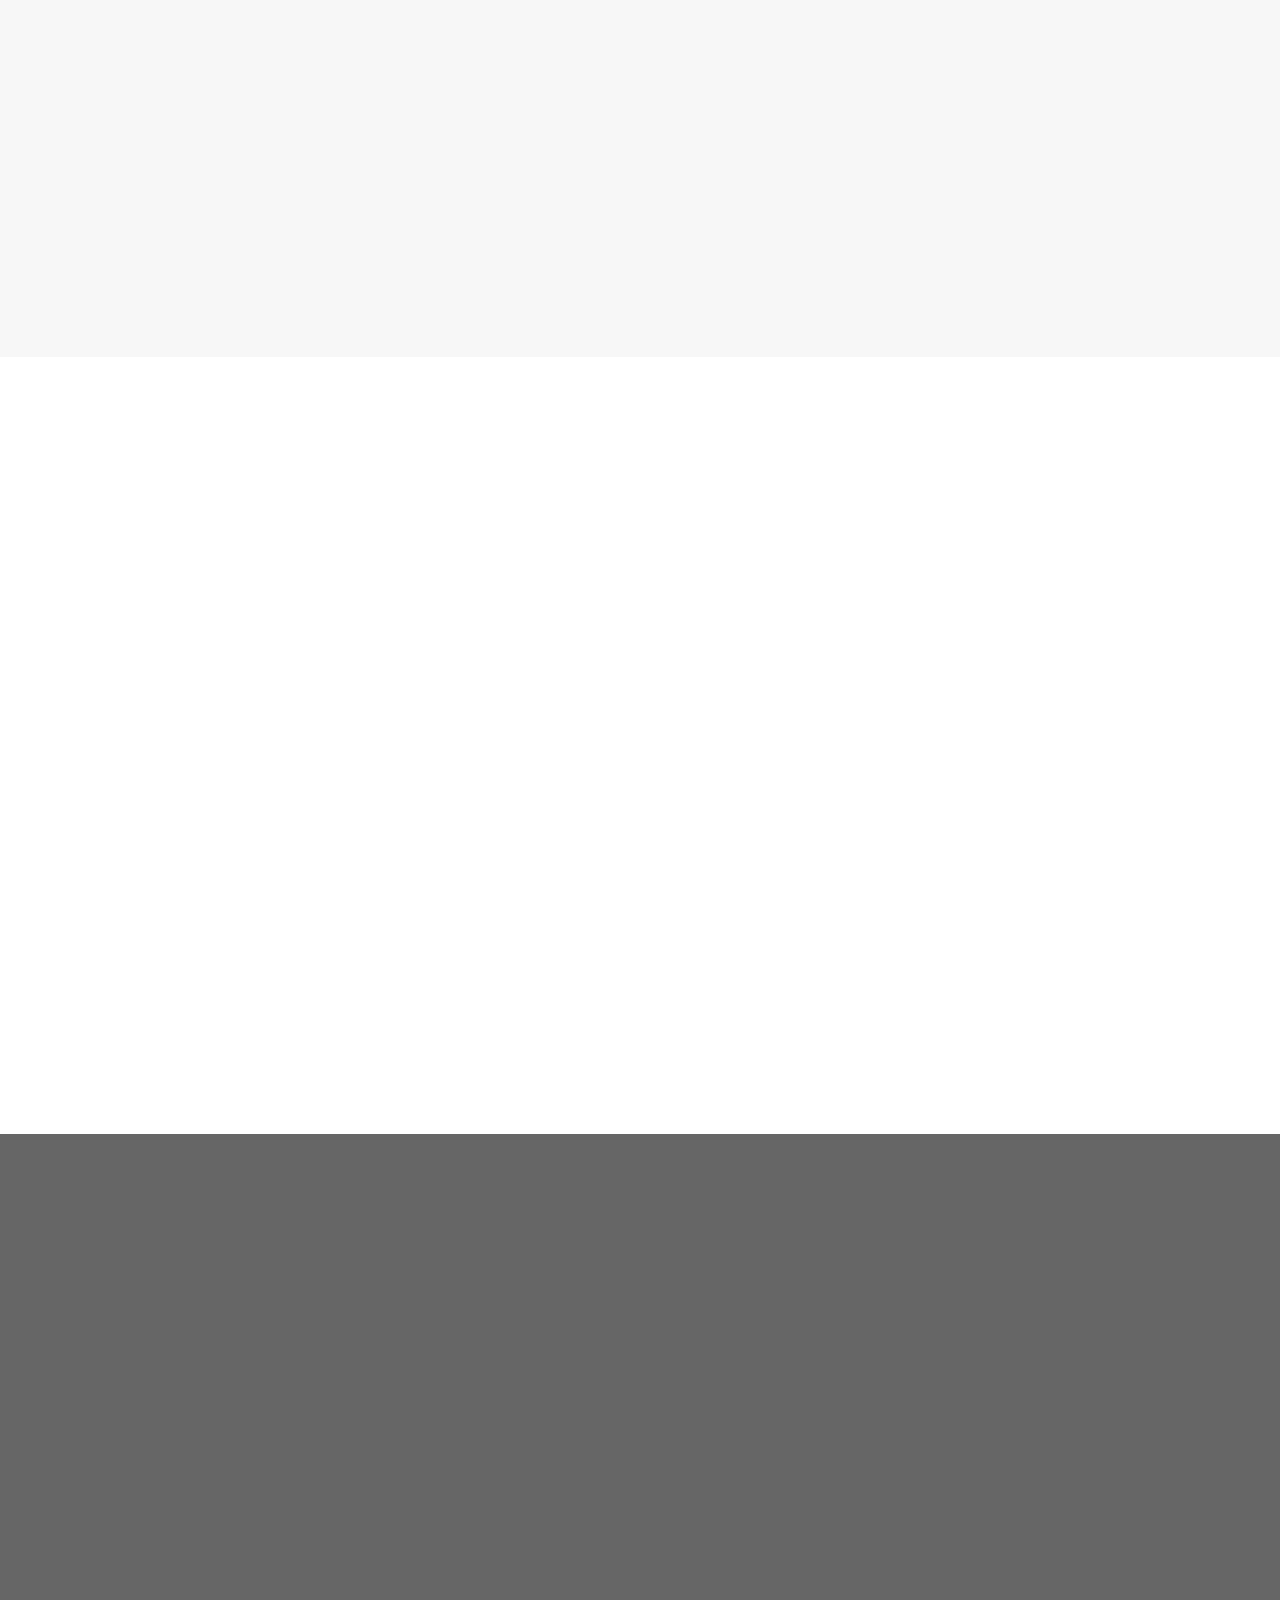
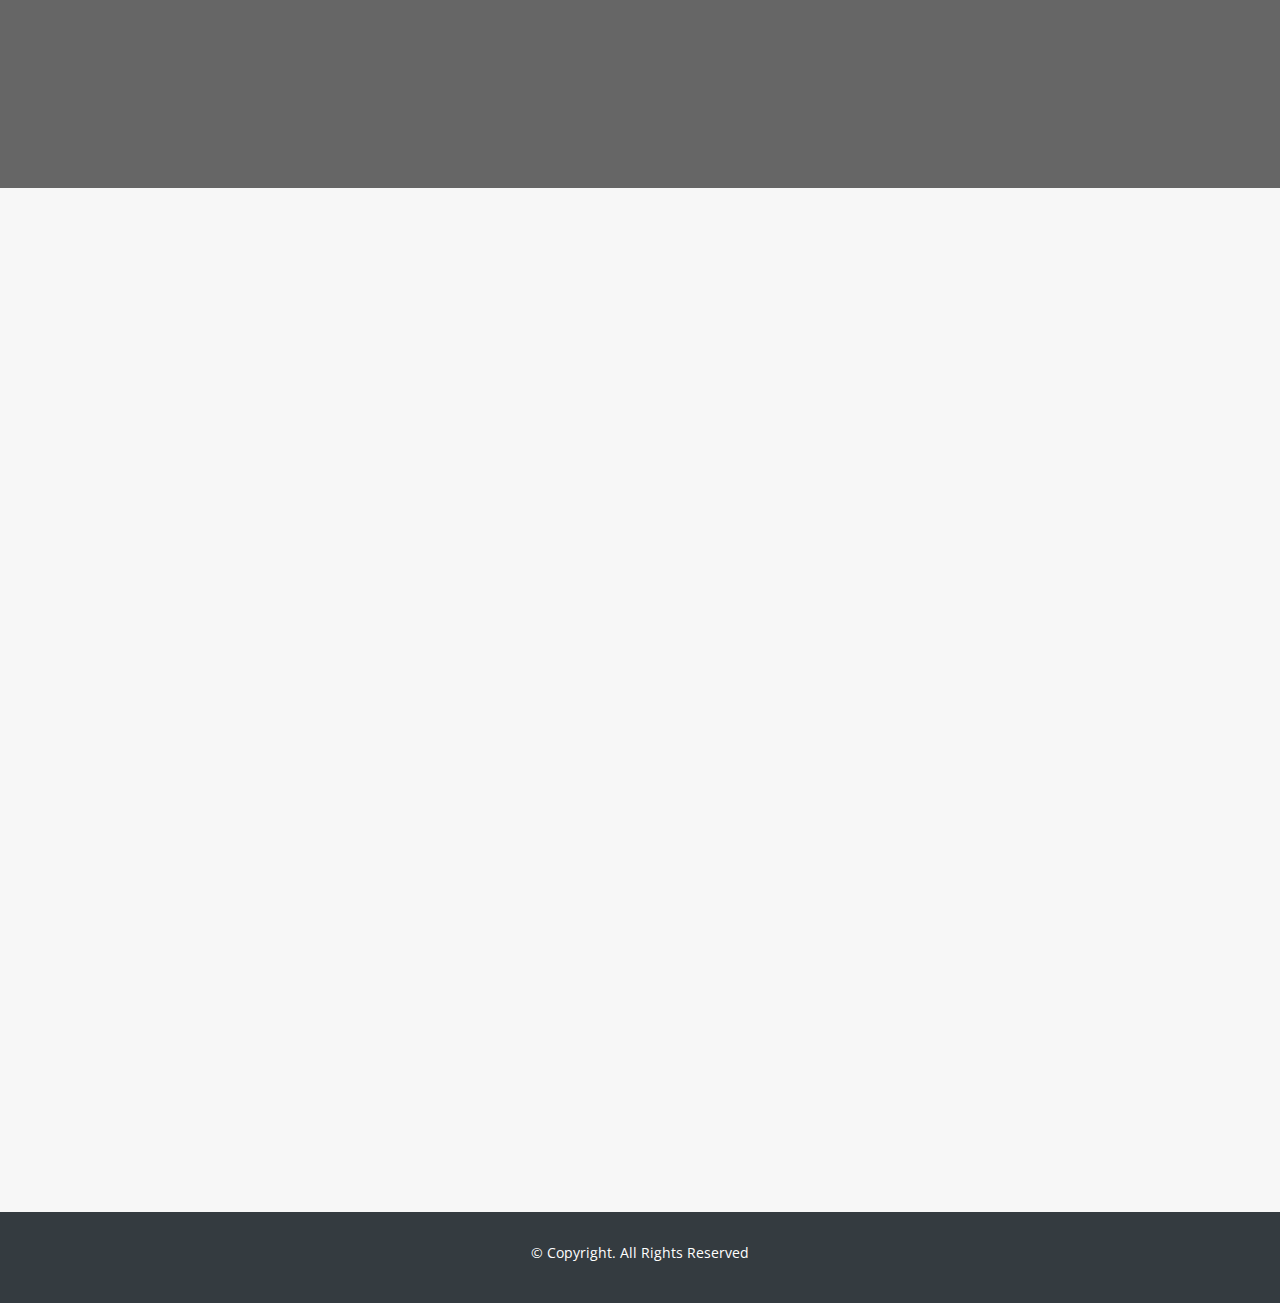
==== commit 041750a9: "4" ====
--- a/disenno3/index.html
+++ b/disenno3/index.html
@@ -41,7 +41,7 @@
     <div class="container">
 
       <div id="logo" class="pull-left">
-        <a href="#hero"><img src="img/logo.png" alt="" title="" /></img></a>
+        <!-- <a href="#hero"><img src="img/logo.png" alt="" title="" /></img></a> -->
         <!-- Uncomment below if you prefer to use a text logo -->
         <!--<h1><a href="#hero">Regna</a></h1>-->
       </div>
@@ -81,8 +81,8 @@
   ============================-->
   <section id="hero">
     <div class="hero-container">
-      <h1>Welcome to Regna</h1>
-      <h2>We are team of talanted designers making websites with Bootstrap</h2>
+      <h1>Consequat ut irure voluptate cillum officia sint duis.</h1>
+      <h2>Commodo pariatur eu tempor tempor tempor commodo id excepteur aliqua.</h2>
       <a href="#about" class="btn-get-started">Get Started</a>
     </div>
   </section><!-- #hero -->
@@ -225,7 +225,7 @@
     <!--==========================
     Call To Action Section
     ============================-->
-    <section id="call-to-action">
+    <!-- <section id="call-to-action">
       <div class="container wow fadeIn">
         <div class="row">
           <div class="col-lg-9 text-center text-lg-left">
@@ -238,7 +238,8 @@
         </div>
 
       </div>
-    </section><!-- #call-to-action -->
+    </section> -->
+    <!-- #call-to-action -->
 
     <!--==========================
       Portfolio Section
--- a/disenno3/css/style.css
+++ b/disenno3/css/style.css
@@ -806,7 +806,8 @@
 /* Team Section
 --------------------------------*/
 #team {
-  background: #fff;
+  background: linear-gradient(rgba(0, 0, 0, 0.6), rgba(0, 0, 0, 0.6)), url(../img/call-to-action-bg.jpg) fixed center center;
+  /* background: #fff; */
   padding: 80px 0 60px 0;
 }
 
@@ -829,6 +830,7 @@
   font-weight: 700;
   margin-bottom: 2px;
   font-size: 18px;
+  color:  #fff;
 }
 
 #team .member span {
@@ -842,7 +844,7 @@
 }
 
 #team .member .social a {
-  color: #b3b3b3;
+  color:  #fff;
 }
 
 #team .member .social a:hover {
